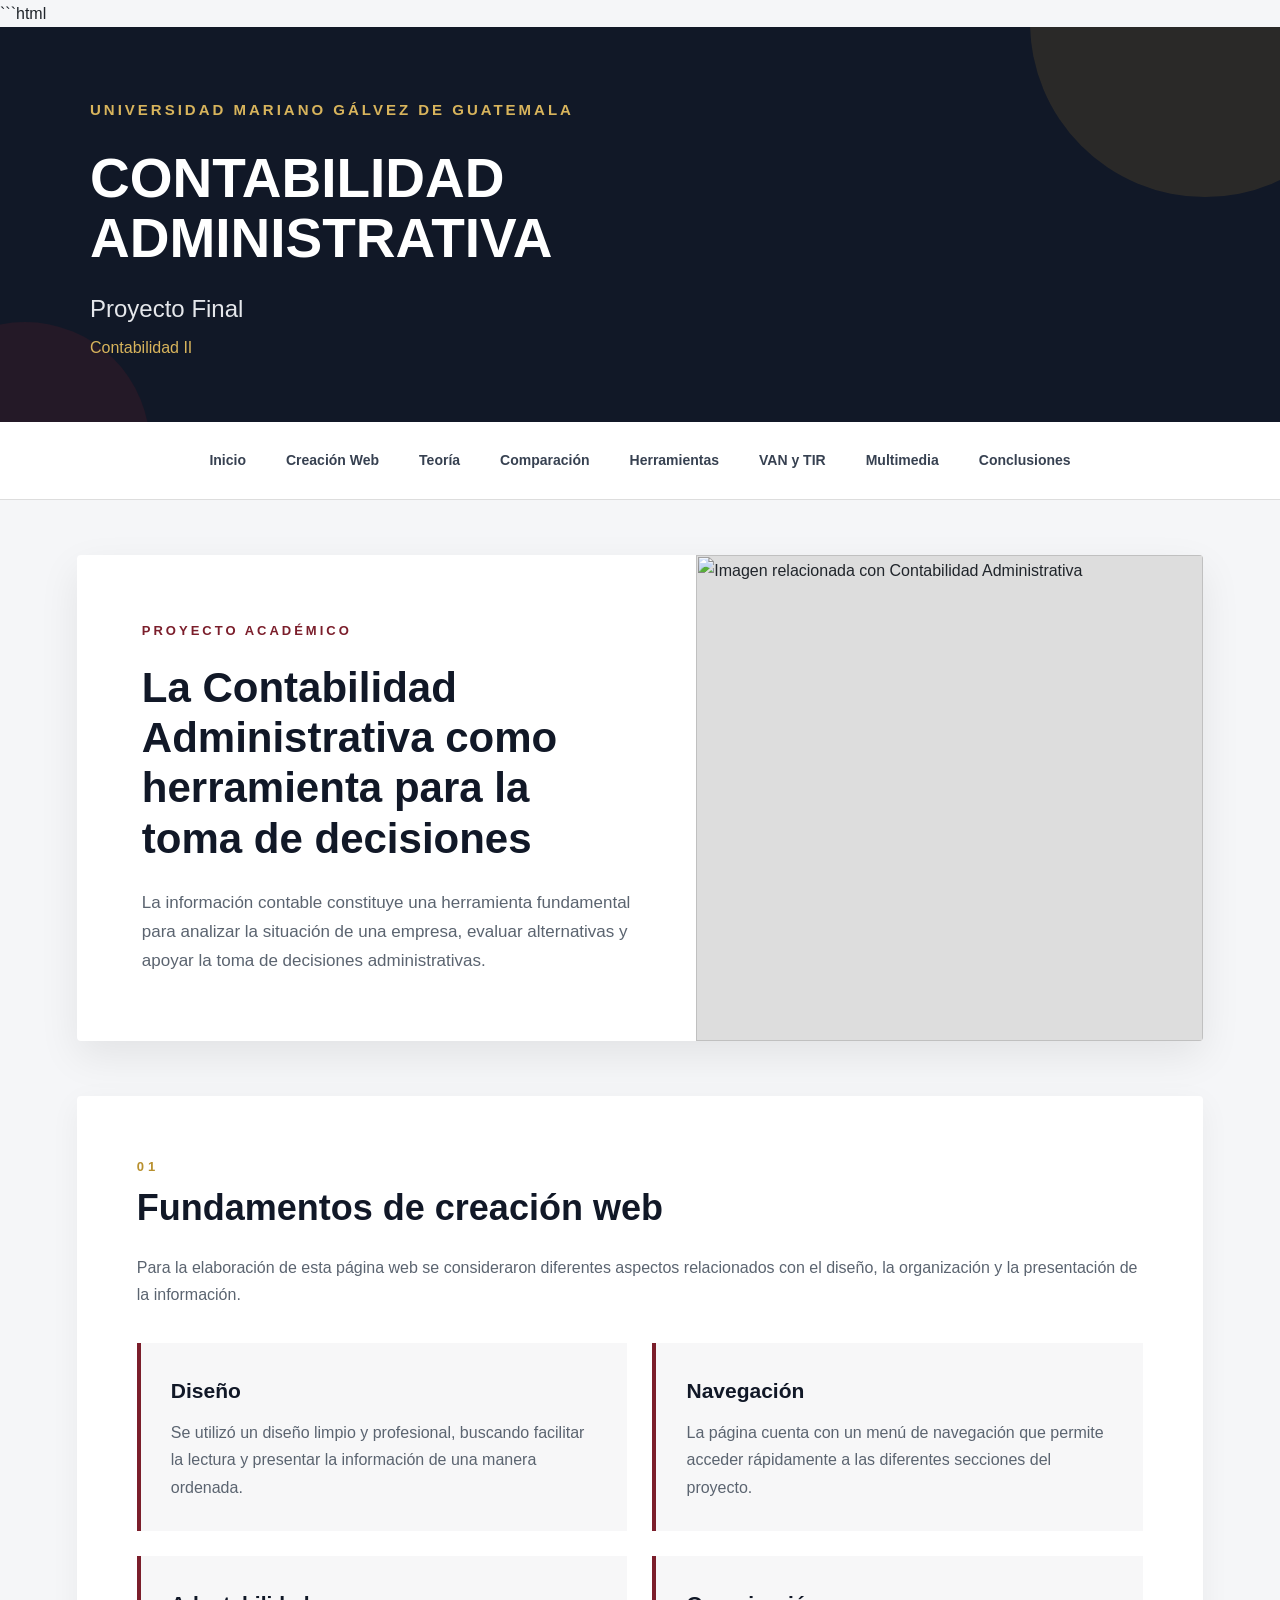
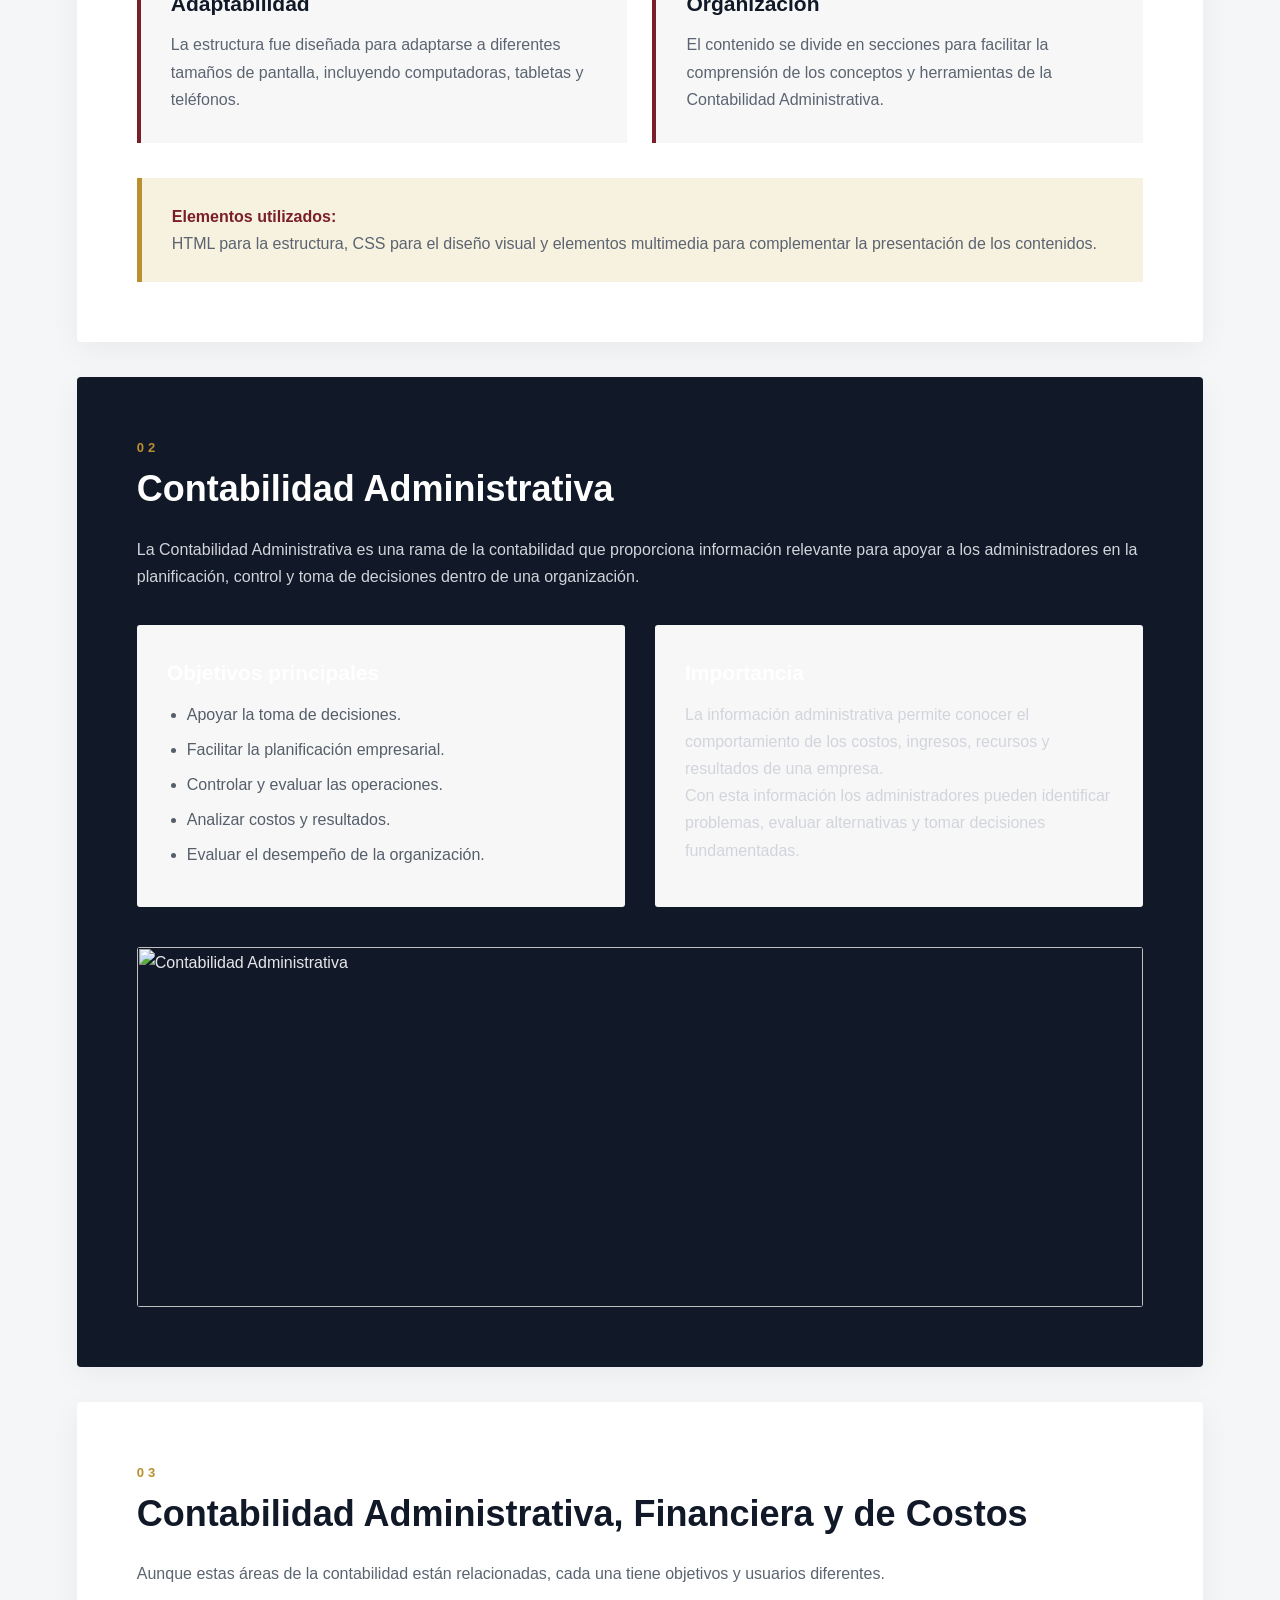
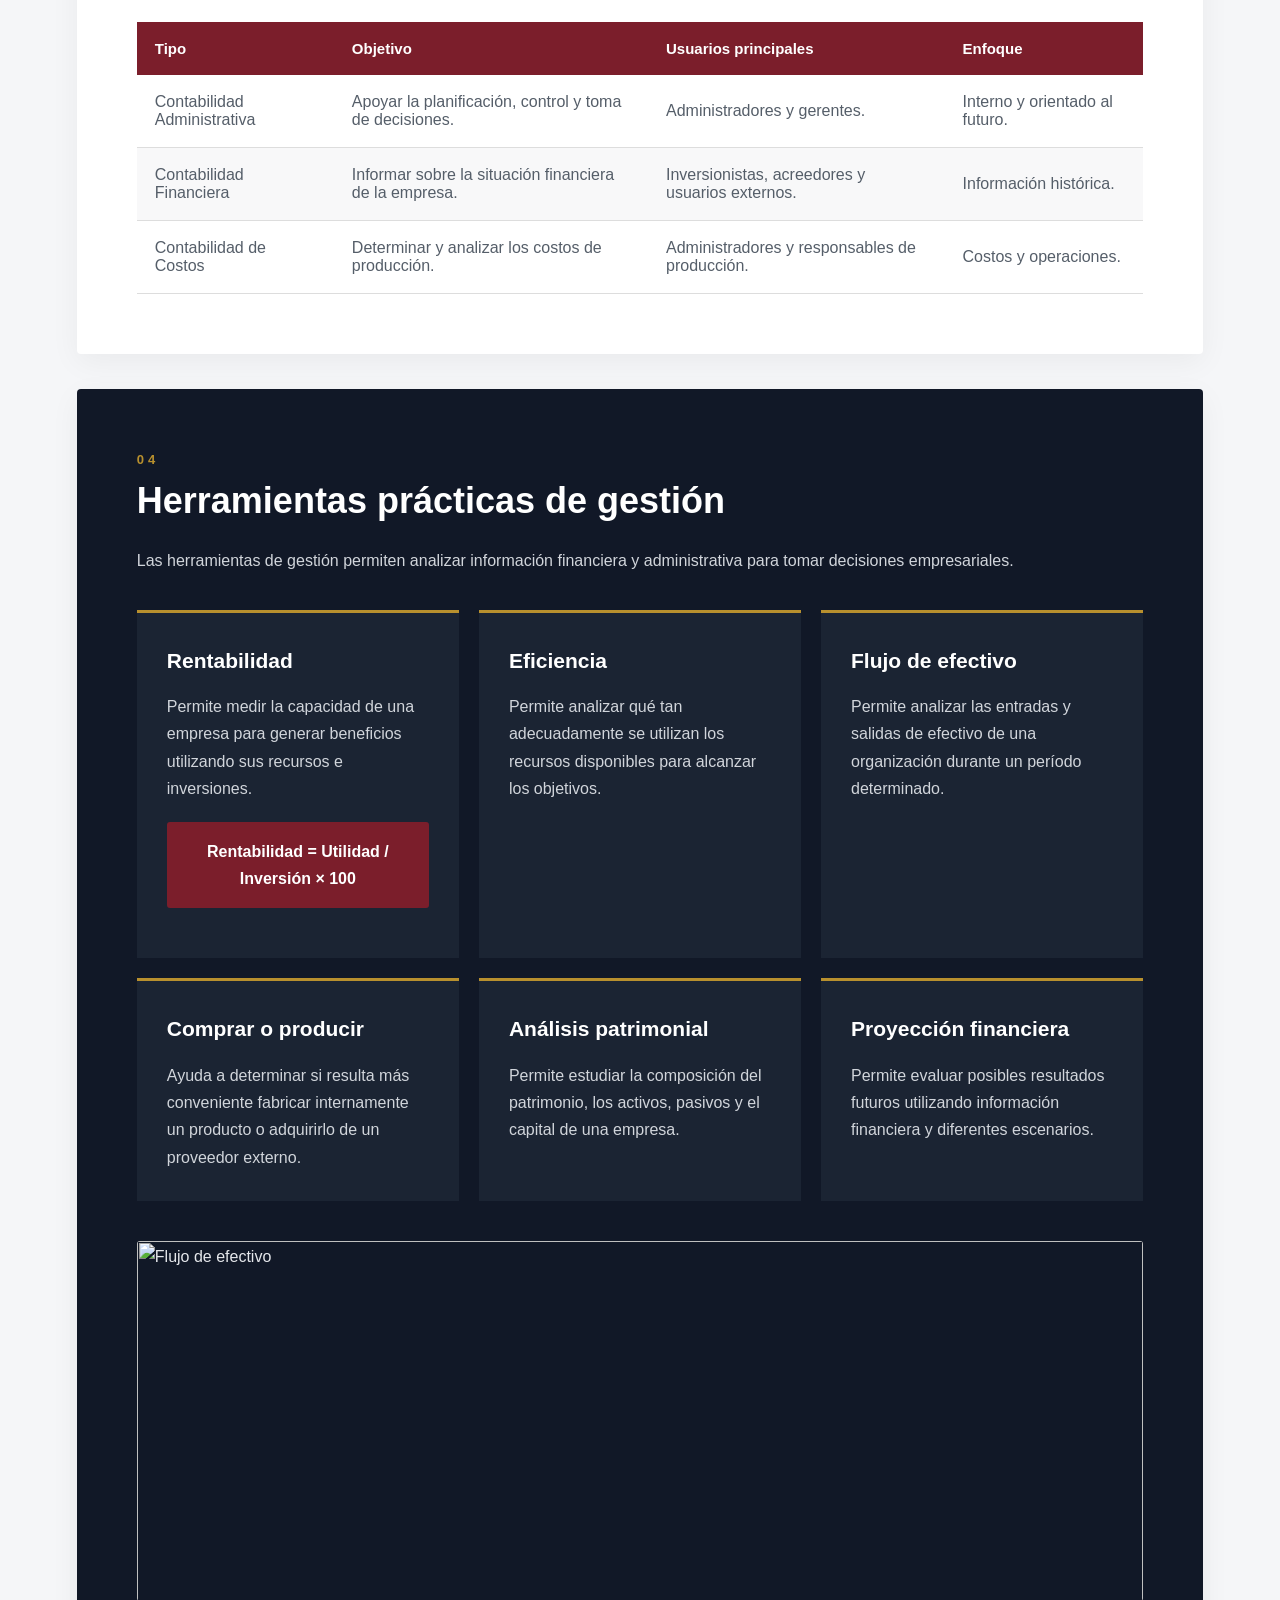
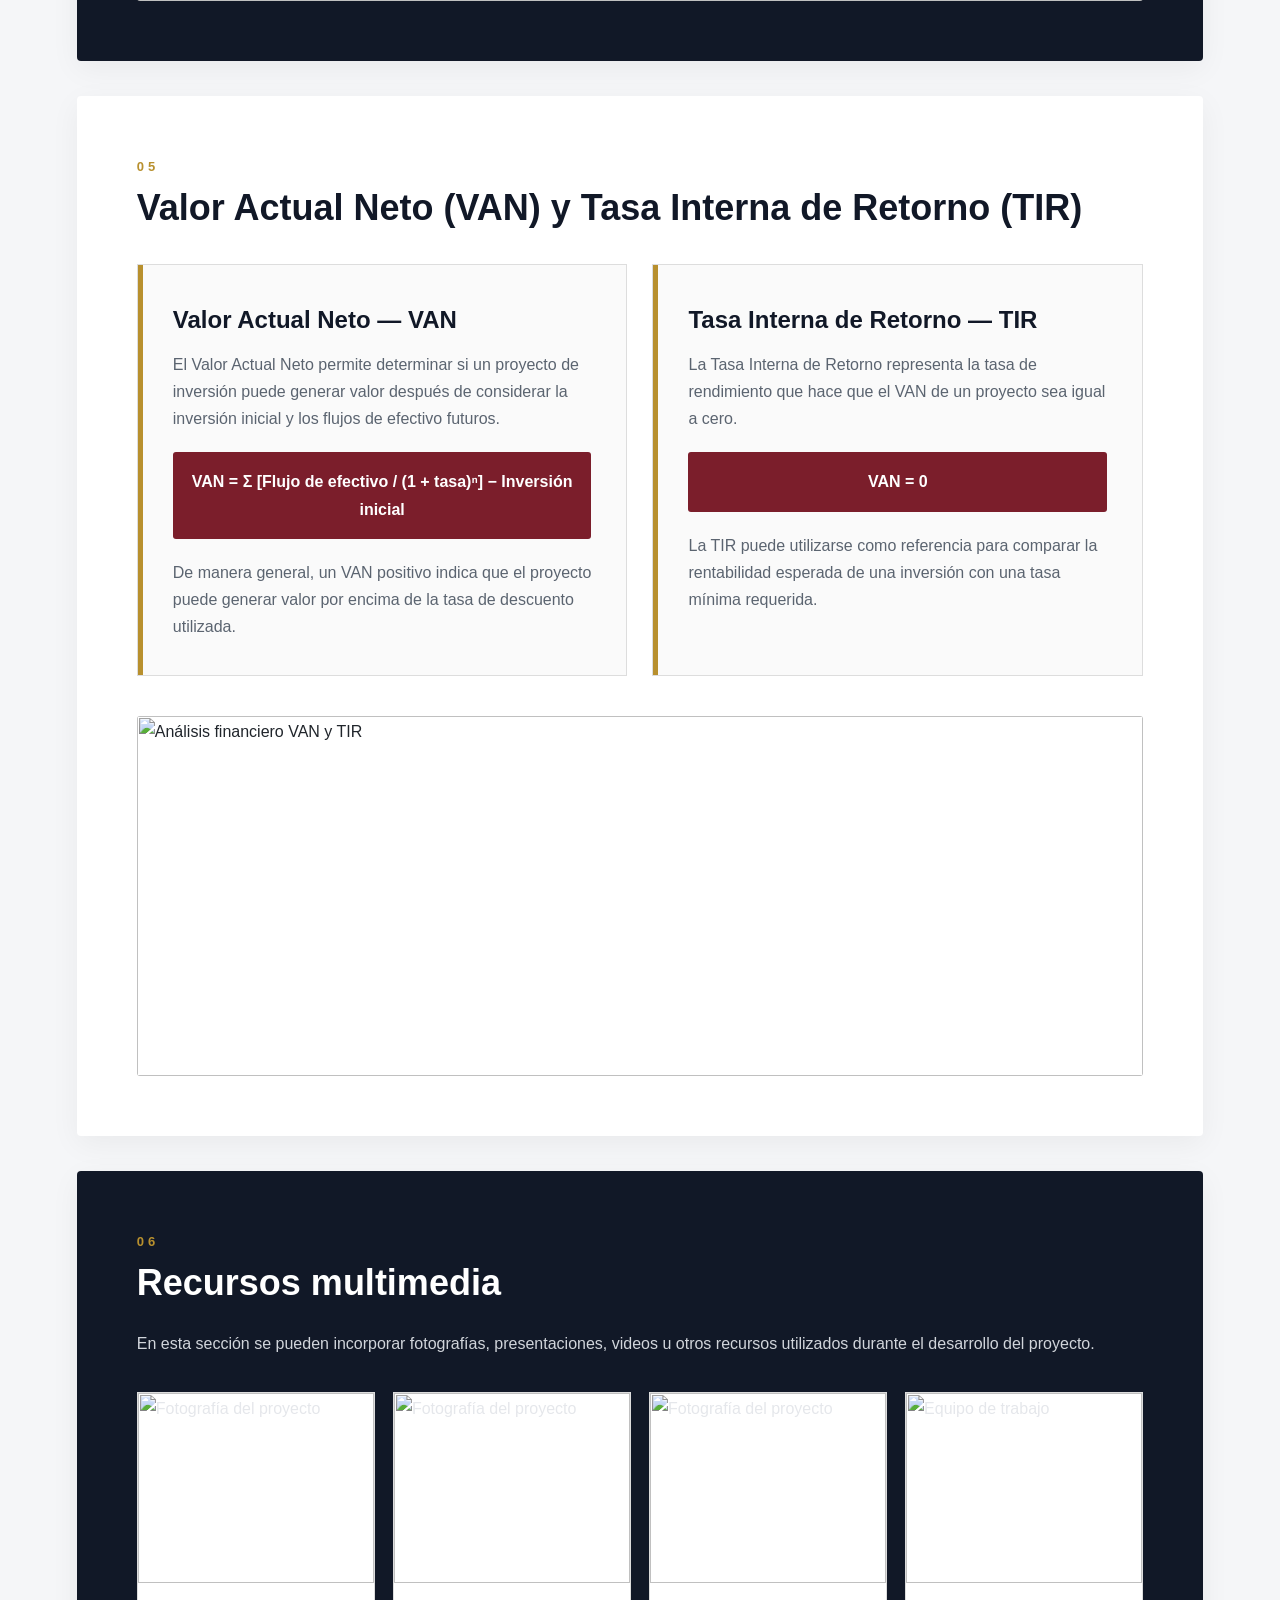
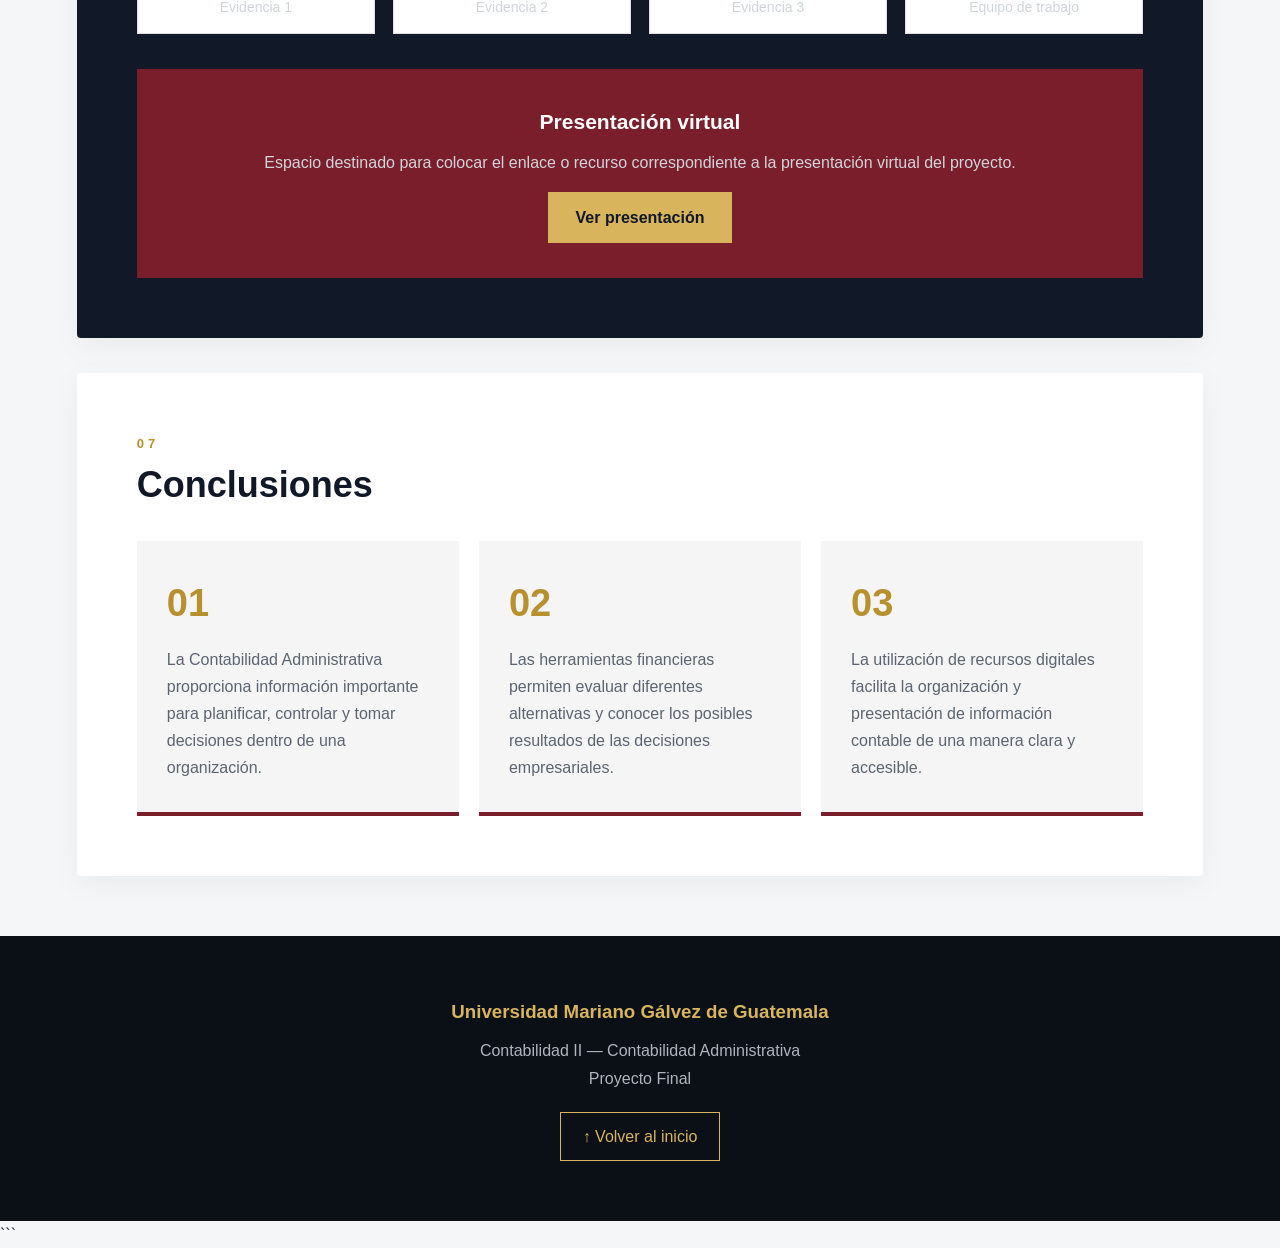
==== index.html @ dbd7d0af "Add files via upload proyecto contabilidad" ====
```html
<!DOCTYPE html>
<html lang="es">

<head>

    <meta charset="UTF-8">
    <meta name="viewport" content="width=device-width, initial-scale=1.0">

    <title>Contabilidad Administrativa | Proyecto Final</title>

    <link rel="stylesheet" href="style.css">

</head>

<body>

    <!-- =========================
         ENCABEZADO
    ========================== -->

    <header id="inicio">

        <div class="encabezado">

            <p class="universidad">
                UNIVERSIDAD MARIANO GÁLVEZ DE GUATEMALA
            </p>

            <h1>CONTABILIDAD ADMINISTRATIVA</h1>

            <p class="subtitulo">
                Proyecto Final
            </p>

            <p class="curso">
                Contabilidad II
            </p>

        </div>

    </header>


    <!-- =========================
         MENÚ DE NAVEGACIÓN
    ========================== -->

    <nav>

        <a href="#inicio">Inicio</a>

        <a href="#web">Creación Web</a>

        <a href="#teoria">Teoría</a>

        <a href="#comparacion">Comparación</a>

        <a href="#herramientas">Herramientas</a>

        <a href="#van-tir">VAN y TIR</a>

        <a href="#multimedia">Multimedia</a>

        <a href="#conclusiones">Conclusiones</a>

    </nav>


    <main>


        <!-- =========================
             PORTADA
        ========================== -->

        <section class="portada">

            <div class="portada-texto">

                <span class="etiqueta">
                    PROYECTO ACADÉMICO
                </span>

                <h2>
                    La Contabilidad Administrativa
                    como herramienta para la toma
                    de decisiones
                </h2>

                <p>
                    La información contable constituye una herramienta
                    fundamental para analizar la situación de una empresa,
                    evaluar alternativas y apoyar la toma de decisiones
                    administrativas.
                </p>

            </div>


            <div class="foto-portada">

                <!-- CAMBIA "portada.jpg" POR TU FOTO -->

                <img
                    src="imagenes/conta4.jpg"
                    alt="Imagen relacionada con Contabilidad Administrativa"
                >

            </div>

        </section>


        <!-- =========================
             1. FUNDAMENTOS WEB
        ========================== -->

        <section id="web" class="seccion">

            <span class="numero">01</span>

            <h2>
                Fundamentos de creación web
            </h2>

            <p>
                Para la elaboración de esta página web se consideraron
                diferentes aspectos relacionados con el diseño, la
                organización y la presentación de la información.
            </p>

            <div class="tarjetas">


                <article class="tarjeta">

                    <h3>Diseño</h3>

                    <p>
                        Se utilizó un diseño limpio y profesional,
                        buscando facilitar la lectura y presentar
                        la información de una manera ordenada.
                    </p>

                </article>


                <article class="tarjeta">

                    <h3>Navegación</h3>

                    <p>
                        La página cuenta con un menú de navegación
                        que permite acceder rápidamente a las
                        diferentes secciones del proyecto.
                    </p>

                </article>


                <article class="tarjeta">

                    <h3>Adaptabilidad</h3>

                    <p>
                        La estructura fue diseñada para adaptarse
                        a diferentes tamaños de pantalla, incluyendo
                        computadoras, tabletas y teléfonos.
                    </p>

                </article>


                <article class="tarjeta">

                    <h3>Organización</h3>

                    <p>
                        El contenido se divide en secciones para
                        facilitar la comprensión de los conceptos
                        y herramientas de la Contabilidad Administrativa.
                    </p>

                </article>


            </div>


            <div class="cita">

                <strong>Elementos utilizados:</strong>

                <p>
                    HTML para la estructura, CSS para el diseño visual
                    y elementos multimedia para complementar
                    la presentación de los contenidos.
                </p>

            </div>

        </section>


        <!-- =========================
             2. CONTABILIDAD ADMINISTRATIVA
        ========================== -->

        <section id="teoria" class="seccion fondo">

            <span class="numero">02</span>

            <h2>
                Contabilidad Administrativa
            </h2>

            <p>
                La Contabilidad Administrativa es una rama de la
                contabilidad que proporciona información relevante
                para apoyar a los administradores en la planificación,
                control y toma de decisiones dentro de una organización.
            </p>


            <div class="dos-columnas">

                <div>

                    <h3>Objetivos principales</h3>

                    <ul>

                        <li>
                            Apoyar la toma de decisiones.
                        </li>

                        <li>
                            Facilitar la planificación empresarial.
                        </li>

                        <li>
                            Controlar y evaluar las operaciones.
                        </li>

                        <li>
                            Analizar costos y resultados.
                        </li>

                        <li>
                            Evaluar el desempeño de la organización.
                        </li>

                    </ul>

                </div>


                <div>

                    <h3>Importancia</h3>

                    <p>
                        La información administrativa permite conocer
                        el comportamiento de los costos, ingresos,
                        recursos y resultados de una empresa.
                    </p>

                    <p>
                        Con esta información los administradores pueden
                        identificar problemas, evaluar alternativas
                        y tomar decisiones fundamentadas.
                    </p>

                </div>

            </div>


            <div class="imagen-seccion">

                <img
                    src="imagenes/admin1.jpg"
                    alt="Contabilidad Administrativa"
                >

            </div>

        </section>


        <!-- =========================
             3. COMPARACIÓN
        ========================== -->

        <section id="comparacion" class="seccion">

            <span class="numero">03</span>

            <h2>
                Contabilidad Administrativa,
                Financiera y de Costos
            </h2>

            <p>
                Aunque estas áreas de la contabilidad están relacionadas,
                cada una tiene objetivos y usuarios diferentes.
            </p>


            <div class="tabla-contenedor">

                <table>

                    <thead>

                        <tr>

                            <th>Tipo</th>

                            <th>Objetivo</th>

                            <th>Usuarios principales</th>

                            <th>Enfoque</th>

                        </tr>

                    </thead>


                    <tbody>

                        <tr>

                            <td>
                                Contabilidad Administrativa
                            </td>

                            <td>
                                Apoyar la planificación,
                                control y toma de decisiones.
                            </td>

                            <td>
                                Administradores y gerentes.
                            </td>

                            <td>
                                Interno y orientado al futuro.
                            </td>

                        </tr>


                        <tr>

                            <td>
                                Contabilidad Financiera
                            </td>

                            <td>
                                Informar sobre la situación
                                financiera de la empresa.
                            </td>

                            <td>
                                Inversionistas, acreedores
                                y usuarios externos.
                            </td>

                            <td>
                                Información histórica.
                            </td>

                        </tr>


                        <tr>

                            <td>
                                Contabilidad de Costos
                            </td>

                            <td>
                                Determinar y analizar
                                los costos de producción.
                            </td>

                            <td>
                                Administradores y responsables
                                de producción.
                            </td>

                            <td>
                                Costos y operaciones.
                            </td>

                        </tr>

                    </tbody>

                </table>

            </div>

        </section>


        <!-- =========================
             4. HERRAMIENTAS
        ========================== -->

        <section id="herramientas" class="seccion fondo">

            <span class="numero">04</span>

            <h2>
                Herramientas prácticas de gestión
            </h2>

            <p>
                Las herramientas de gestión permiten analizar
                información financiera y administrativa para
                tomar decisiones empresariales.
            </p>


            <div class="herramientas">


                <article>

                    <h3>Rentabilidad</h3>

                    <p>
                        Permite medir la capacidad de una empresa
                        para generar beneficios utilizando sus
                        recursos e inversiones.
                    </p>

                    <div class="formula">

                        Rentabilidad =
                        Utilidad / Inversión × 100

                    </div>

                </article>


                <article>

                    <h3>Eficiencia</h3>

                    <p>
                        Permite analizar qué tan adecuadamente
                        se utilizan los recursos disponibles
                        para alcanzar los objetivos.
                    </p>

                </article>


                <article>

                    <h3>Flujo de efectivo</h3>

                    <p>
                        Permite analizar las entradas y salidas
                        de efectivo de una organización durante
                        un período determinado.
                    </p>

                </article>


                <article>

                    <h3>Comprar o producir</h3>

                    <p>
                        Ayuda a determinar si resulta más conveniente
                        fabricar internamente un producto o adquirirlo
                        de un proveedor externo.
                    </p>

                </article>


                <article>

                    <h3>Análisis patrimonial</h3>

                    <p>
                        Permite estudiar la composición del patrimonio,
                        los activos, pasivos y el capital de una empresa.
                    </p>

                </article>


                <article>

                    <h3>Proyección financiera</h3>

                    <p>
                        Permite evaluar posibles resultados futuros
                        utilizando información financiera y diferentes
                        escenarios.
                    </p>

                </article>


            </div>


            <div class="imagen-seccion">

                <img
                    src="imagenes/efectivo.jpg"
                    alt="Flujo de efectivo"
                >

            </div>

        </section>


        <!-- =========================
             5. VAN Y TIR
        ========================== -->

        <section id="van-tir" class="seccion">

            <span class="numero">05</span>

            <h2>
                Valor Actual Neto (VAN) y Tasa Interna de Retorno (TIR)
            </h2>


            <div class="van-tir">


                <article>

                    <h3>Valor Actual Neto — VAN</h3>

                    <p>
                        El Valor Actual Neto permite determinar
                        si un proyecto de inversión puede generar
                        valor después de considerar la inversión
                        inicial y los flujos de efectivo futuros.
                    </p>

                    <div class="formula">

                        VAN =
                        Σ [Flujo de efectivo / (1 + tasa)ⁿ]
                        − Inversión inicial

                    </div>

                    <p>
                        De manera general, un VAN positivo indica
                        que el proyecto puede generar valor por
                        encima de la tasa de descuento utilizada.
                    </p>

                </article>


                <article>

                    <h3>Tasa Interna de Retorno — TIR</h3>

                    <p>
                        La Tasa Interna de Retorno representa la tasa
                        de rendimiento que hace que el VAN de un
                        proyecto sea igual a cero.
                    </p>

                    <div class="formula">

                        VAN = 0

                    </div>

                    <p>
                        La TIR puede utilizarse como referencia para
                        comparar la rentabilidad esperada de una
                        inversión con una tasa mínima requerida.
                    </p>

                </article>


            </div>


            <div class="imagen-seccion">

                <img
                    src="imagenes/van.jpg"
                    alt="Análisis financiero VAN y TIR"
                >

            </div>

        </section>


        <!-- =========================
             6. MULTIMEDIA
        ========================== -->

        <section id="multimedia" class="seccion fondo">

            <span class="numero">06</span>

            <h2>
                Recursos multimedia
            </h2>

            <p>
                En esta sección se pueden incorporar fotografías,
                presentaciones, videos u otros recursos utilizados
                durante el desarrollo del proyecto.
            </p>


            <div class="galeria">


                <div class="foto">

                    <img
                        src="imagenes/herramientas .png"
                        alt="Fotografía del proyecto"
                    >

                    <p>
                        Evidencia 1
                    </p>

                </div>


                <div class="foto">

                    <img
                        src="imagenes/conta1.jpg"
                        alt="Fotografía del proyecto"
                    >

                    <p>
                        Evidencia 2
                    </p>

                </div>


                <div class="foto">

                    <img
                        src="imagenes/conta2.jpg"
                        alt="Fotografía del proyecto"
                    >

                    <p>
                        Evidencia 3
                    </p>

                </div>


                <div class="foto">

                    <img
                        src="imagenes/conta3.jpg"
                        alt="Equipo de trabajo"
                    >

                    <p>
                        Equipo de trabajo
                    </p>

                </div>


            </div>


            <div class="presentacion">

                <h3>
                    Presentación virtual
                </h3>

                <p>
                    Espacio destinado para colocar el enlace
                    o recurso correspondiente a la presentación
                    virtual del proyecto.
                </p>

                <a href="#" class="boton">
                    Ver presentación
                </a>

            </div>

        </section>


        <!-- =========================
             7. CONCLUSIONES
        ========================== -->

        <section id="conclusiones" class="seccion">

            <span class="numero">07</span>

            <h2>
                Conclusiones
            </h2>

            <div class="conclusiones">


                <article>

                    <h3>01</h3>

                    <p>
                        La Contabilidad Administrativa proporciona
                        información importante para planificar,
                        controlar y tomar decisiones dentro de una
                        organización.
                    </p>

                </article>


                <article>

                    <h3>02</h3>

                    <p>
                        Las herramientas financieras permiten evaluar
                        diferentes alternativas y conocer los posibles
                        resultados de las decisiones empresariales.
                    </p>

                </article>


                <article>

                    <h3>03</h3>

                    <p>
                        La utilización de recursos digitales facilita
                        la organización y presentación de información
                        contable de una manera clara y accesible.
                    </p>

                </article>


            </div>

        </section>


    </main>


    <!-- =========================
         PIE DE PÁGINA
    ========================== -->

    <footer>

        <h3>
            Universidad Mariano Gálvez de Guatemala
        </h3>

        <p>
            Contabilidad II — Contabilidad Administrativa
        </p>

        <p>
            Proyecto Final
        </p>

        <a href="#inicio">
            ↑ Volver al inicio
        </a>

    </footer>


</body>

</html>
```
---- style.css ----
/* =========================================
   DISEÑO GENERAL
========================================= */

* {
    margin: 0;
    padding: 0;
    box-sizing: border-box;
}

html {
    scroll-behavior: smooth;
}

body {
    font-family: "Segoe UI", Arial, sans-serif;
    background: #f5f6f8;
    color: #20252b;
    line-height: 1.7;
}


/* =========================================
   ENCABEZADO
========================================= */

header {
    background: #111827;
    color: white;
    padding: 70px 25px 60px;
    position: relative;
    overflow: hidden;
}

/* Detalles decorativos */

header::before {
    content: "";
    position: absolute;
    width: 350px;
    height: 350px;
    background: #b8902e;
    border-radius: 50%;
    opacity: 0.15;
    right: -100px;
    top: -180px;
}

header::after {
    content: "";
    position: absolute;
    width: 250px;
    height: 250px;
    background: #7b1e2b;
    border-radius: 50%;
    opacity: 0.18;
    left: -100px;
    bottom: -150px;
}

.encabezado {
    max-width: 1100px;
    margin: auto;
    position: relative;
    z-index: 2;
}

.universidad {
    color: #d8b45c;
    font-size: 15px;
    font-weight: bold;
    letter-spacing: 3px;
    margin-bottom: 25px;
}

header h1 {
    font-size: 55px;
    max-width: 800px;
    line-height: 1.1;
    margin-bottom: 20px;
}

.subtitulo {
    font-size: 24px;
    color: #e5e7eb;
}

.curso {
    color: #d8b45c;
    margin-top: 5px;
}


/* =========================================
   NAVEGACIÓN
========================================= */

nav {
    background: #ffffff;
    padding: 18px 5%;
    display: flex;
    justify-content: center;
    gap: 8px;
    flex-wrap: wrap;
    position: sticky;
    top: 0;
    z-index: 1000;
    border-bottom: 1px solid #ddd;
}

nav a {
    text-decoration: none;
    color: #374151;
    padding: 9px 16px;
    border-radius: 30px;
    font-size: 14px;
    font-weight: 600;
    transition: 0.3s;
}

nav a:hover {
    background: #7b1e2b;
    color: white;
    transform: translateY(-2px);
}


/* =========================================
   CONTENEDOR
========================================= */

main {
    width: 88%;
    max-width: 1150px;
    margin: auto;
}


/* =========================================
   PORTADA
========================================= */

.portada {
    margin: 55px 0;
    min-height: 430px;
    background: white;
    display: grid;
    grid-template-columns: 1.1fr 0.9fr;
    border-radius: 4px;
    overflow: hidden;
    box-shadow: 0 15px 40px rgba(0, 0, 0, 0.08);
}

.portada-texto {
    padding: 65px;
    display: flex;
    justify-content: center;
    flex-direction: column;
}

.etiqueta {
    color: #7b1e2b;
    font-size: 13px;
    font-weight: bold;
    letter-spacing: 3px;
    margin-bottom: 20px;
}

.portada h2 {
    font-size: 42px;
    line-height: 1.2;
    color: #111827;
    margin-bottom: 25px;
}

.portada p {
    color: #5b6470;
    font-size: 17px;
}

.foto-portada {
    background: #ddd;
    min-height: 430px;
}

.foto-portada img {
    width: 100%;
    height: 100%;
    object-fit: cover;
}


/* =========================================
   SECCIONES
========================================= */

.seccion {
    background: white;
    margin: 35px 0;
    padding: 60px;
    border-radius: 4px;
    box-shadow: 0 8px 30px rgba(0, 0, 0, 0.05);
}

.seccion.fondo {
    background: #111827;
    color: #e5e7eb;
}

.seccion.fondo h2,
.seccion.fondo h3 {
    color: white;
}

.numero {
    color: #b8902e;
    font-size: 13px;
    font-weight: bold;
    letter-spacing: 4px;
}

.seccion h2 {
    color: #111827;
    font-size: 36px;
    line-height: 1.2;
    margin: 8px 0 25px;
}

.seccion h3 {
    color: #7b1e2b;
    font-size: 21px;
    margin-bottom: 10px;
}

.seccion p {
    color: #5b6470;
}

.seccion.fondo p {
    color: #d1d5db;
}


/* =========================================
   TARJETAS DE FUNDAMENTOS
========================================= */

.tarjetas {
    display: grid;
    grid-template-columns: repeat(2, 1fr);
    gap: 25px;
    margin-top: 35px;
}

.tarjeta {
    background: #f7f7f8;
    padding: 30px;
    border-left: 4px solid #7b1e2b;
    transition: 0.3s;
}

.tarjeta:hover {
    transform: translateX(6px);
    background: #f0f0f2;
}

.tarjeta h3 {
    color: #111827;
}


/* =========================================
   BLOQUE DESTACADO
========================================= */

.cita {
    margin-top: 35px;
    padding: 25px 30px;
    background: #f7f1df;
    border-left: 5px solid #b8902e;
}

.cita strong {
    color: #7b1e2b;
}


/* =========================================
   DOS COLUMNAS
========================================= */

.dos-columnas {
    display: grid;
    grid-template-columns: 1fr 1fr;
    gap: 30px;
    margin-top: 35px;
}

.dos-columnas > div {
    background: #f7f7f8;
    padding: 30px;
    border-radius: 3px;
}

.dos-columnas ul {
    padding-left: 20px;
}

.dos-columnas li {
    margin-bottom: 8px;
    color: #555e69;
}


/* =========================================
   IMÁGENES
========================================= */

.imagen-seccion {
    margin-top: 40px;
}

.imagen-seccion img {
    display: block;
    width: 100%;
    height: 360px;
    object-fit: cover;
    border-radius: 3px;
}


/* =========================================
   TABLA
========================================= */

.tabla-contenedor {
    overflow-x: auto;
    margin-top: 35px;
}

table {
    width: 100%;
    border-collapse: collapse;
    background: white;
}

th {
    background: #7b1e2b;
    color: white;
    text-align: left;
    padding: 18px;
    font-size: 15px;
}

td {
    padding: 18px;
    border-bottom: 1px solid #ddd;
    color: #555e69;
}

tr:nth-child(even) {
    background: #f8f8f9;
}

tr:hover {
    background: #f2ecda;
}


/* =========================================
   HERRAMIENTAS
========================================= */

.herramientas {
    display: grid;
    grid-template-columns: repeat(3, 1fr);
    gap: 20px;
    margin-top: 35px;
}

.herramientas article {
    background: #1b2433;
    padding: 30px;
    border-top: 3px solid #b8902e;
    transition: 0.3s;
}

.herramientas article:hover {
    transform: translateY(-6px);
    background: #222e40;
}

.herramientas h3 {
    color: #d8b45c;
    margin-bottom: 15px;
}

.herramientas p {
    color: #cbd5e1;
}


/* =========================================
   FÓRMULAS
========================================= */

.formula {
    background: #7b1e2b;
    color: white;
    padding: 16px;
    margin: 20px 0;
    text-align: center;
    font-weight: bold;
    border-radius: 3px;
}


/* =========================================
   VAN Y TIR
========================================= */

.van-tir {
    display: grid;
    grid-template-columns: 1fr 1fr;
    gap: 25px;
    margin-top: 35px;
}

.van-tir article {
    border: 1px solid #ddd;
    padding: 35px;
    background: #fafafa;
    position: relative;
}

.van-tir article::before {
    content: "";
    position: absolute;
    width: 5px;
    height: 100%;
    background: #b8902e;
    left: 0;
    top: 0;
}

.van-tir h3 {
    color: #111827;
    font-size: 24px;
}


/* =========================================
   GALERÍA
========================================= */

.galeria {
    display: grid;
    grid-template-columns: repeat(4, 1fr);
    gap: 18px;
    margin-top: 35px;
}

.foto {
    background: white;
    overflow: hidden;
    border: 1px solid #ddd;
}

.foto img {
    display: block;
    width: 100%;
    height: 190px;
    object-fit: cover;
    transition: 0.4s;
}

.foto:hover img {
    transform: scale(1.06);
}

.foto p {
    padding: 13px;
    margin: 0;
    text-align: center;
    font-size: 14px;
    color: #374151;
}


/* =========================================
   PRESENTACIÓN
========================================= */

.presentacion {
    margin-top: 35px;
    padding: 35px;
    background: #7b1e2b;
    text-align: center;
}

.presentacion h3 {
    color: white;
}

.presentacion p {
    color: #f1f1f1;
}

.boton {
    display: inline-block;
    margin-top: 15px;
    padding: 12px 28px;
    background: #d8b45c;
    color: #111827;
    text-decoration: none;
    font-weight: bold;
    transition: 0.3s;
}

.boton:hover {
    background: white;
}


/* =========================================
   CONCLUSIONES
========================================= */

.conclusiones {
    display: grid;
    grid-template-columns: repeat(3, 1fr);
    gap: 20px;
    margin-top: 35px;
}

.conclusiones article {
    padding: 30px;
    background: #f5f5f6;
    border-bottom: 4px solid #7b1e2b;
}

.conclusiones h3 {
    color: #b8902e;
    font-size: 38px;
}


/* =========================================
   FOOTER
========================================= */

footer {
    margin-top: 60px;
    padding: 60px 20px;
    background: #0b0f16;
    color: white;
    text-align: center;
}

footer h3 {
    color: #d8b45c;
    margin-bottom: 10px;
}

footer p {
    color: #aeb5bf;
}

footer a {
    display: inline-block;
    margin-top: 20px;
    padding: 10px 22px;
    border: 1px solid #d8b45c;
    color: #d8b45c;
    text-decoration: none;
    transition: 0.3s;
}

footer a:hover {
    background: #d8b45c;
    color: #111827;
}


/* =========================================
   TABLET
========================================= */

@media (max-width: 900px) {

    header h1 {
        font-size: 42px;
    }

    .portada {
        grid-template-columns: 1fr;
    }

    .tarjetas {
        grid-template-columns: 1fr 1fr;
    }

    .herramientas {
        grid-template-columns: 1fr 1fr;
    }

    .galeria {
        grid-template-columns: 1fr 1fr;
    }

}


/* =========================================
   CELULAR
========================================= */

@media (max-width: 600px) {

    header {
        padding: 45px 20px;
    }

    header h1 {
        font-size: 32px;
    }

    .universidad {
        font-size: 12px;
        letter-spacing: 1.5px;
    }

    nav {
        position: static;
    }

    nav a {
        font-size: 12px;
    }

    main {
        width: 94%;
    }

    .portada-texto {
        padding: 35px 25px;
    }

    .portada h2 {
        font-size: 30px;
    }

    .seccion {
        padding: 35px 22px;
    }

    .seccion h2 {
        font-size: 28px;
    }

    .tarjetas,
    .dos-columnas,
    .herramientas,
    .van-tir,
    .galeria,
    .conclusiones {
        grid-template-columns: 1fr;
    }

    .foto-portada {
        min-height: 280px;
    }

    .imagen-seccion img {
        height: 250px;
    }

    .foto img {
        height: 240px;
    }

}
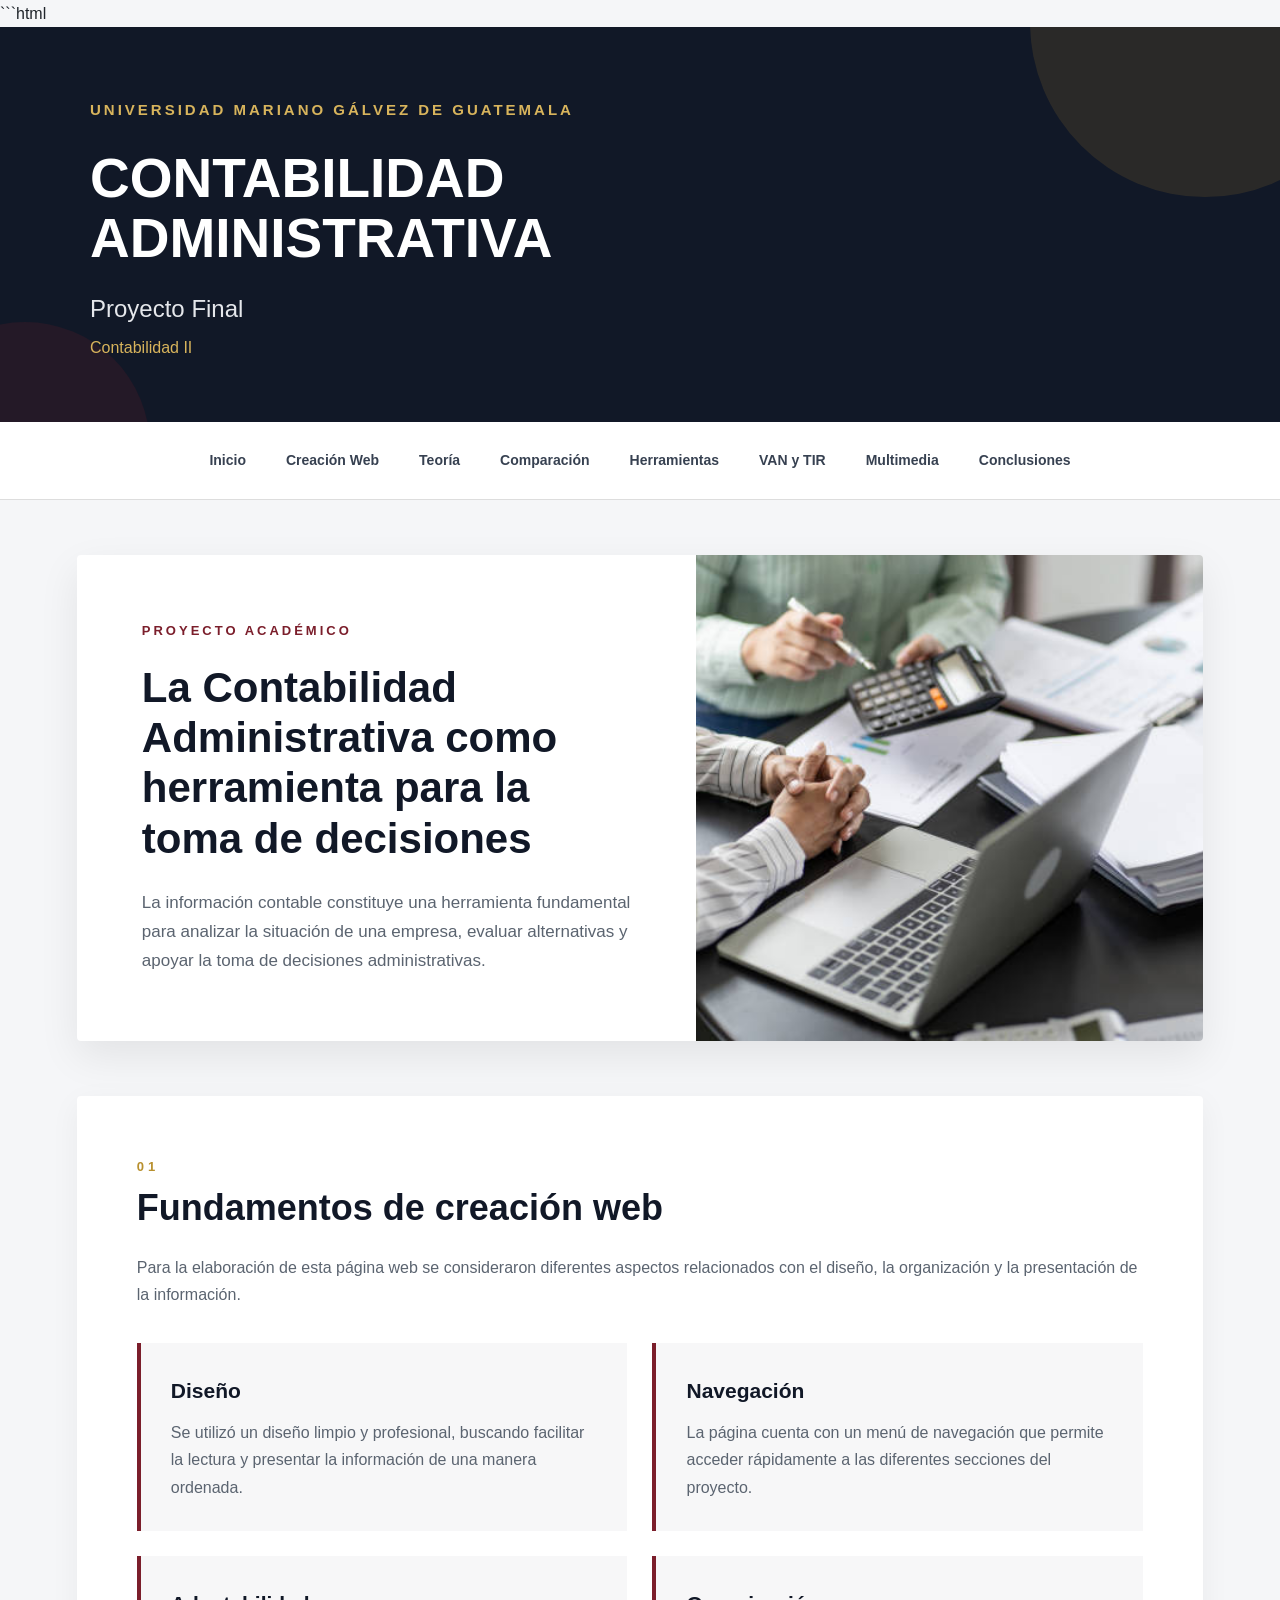
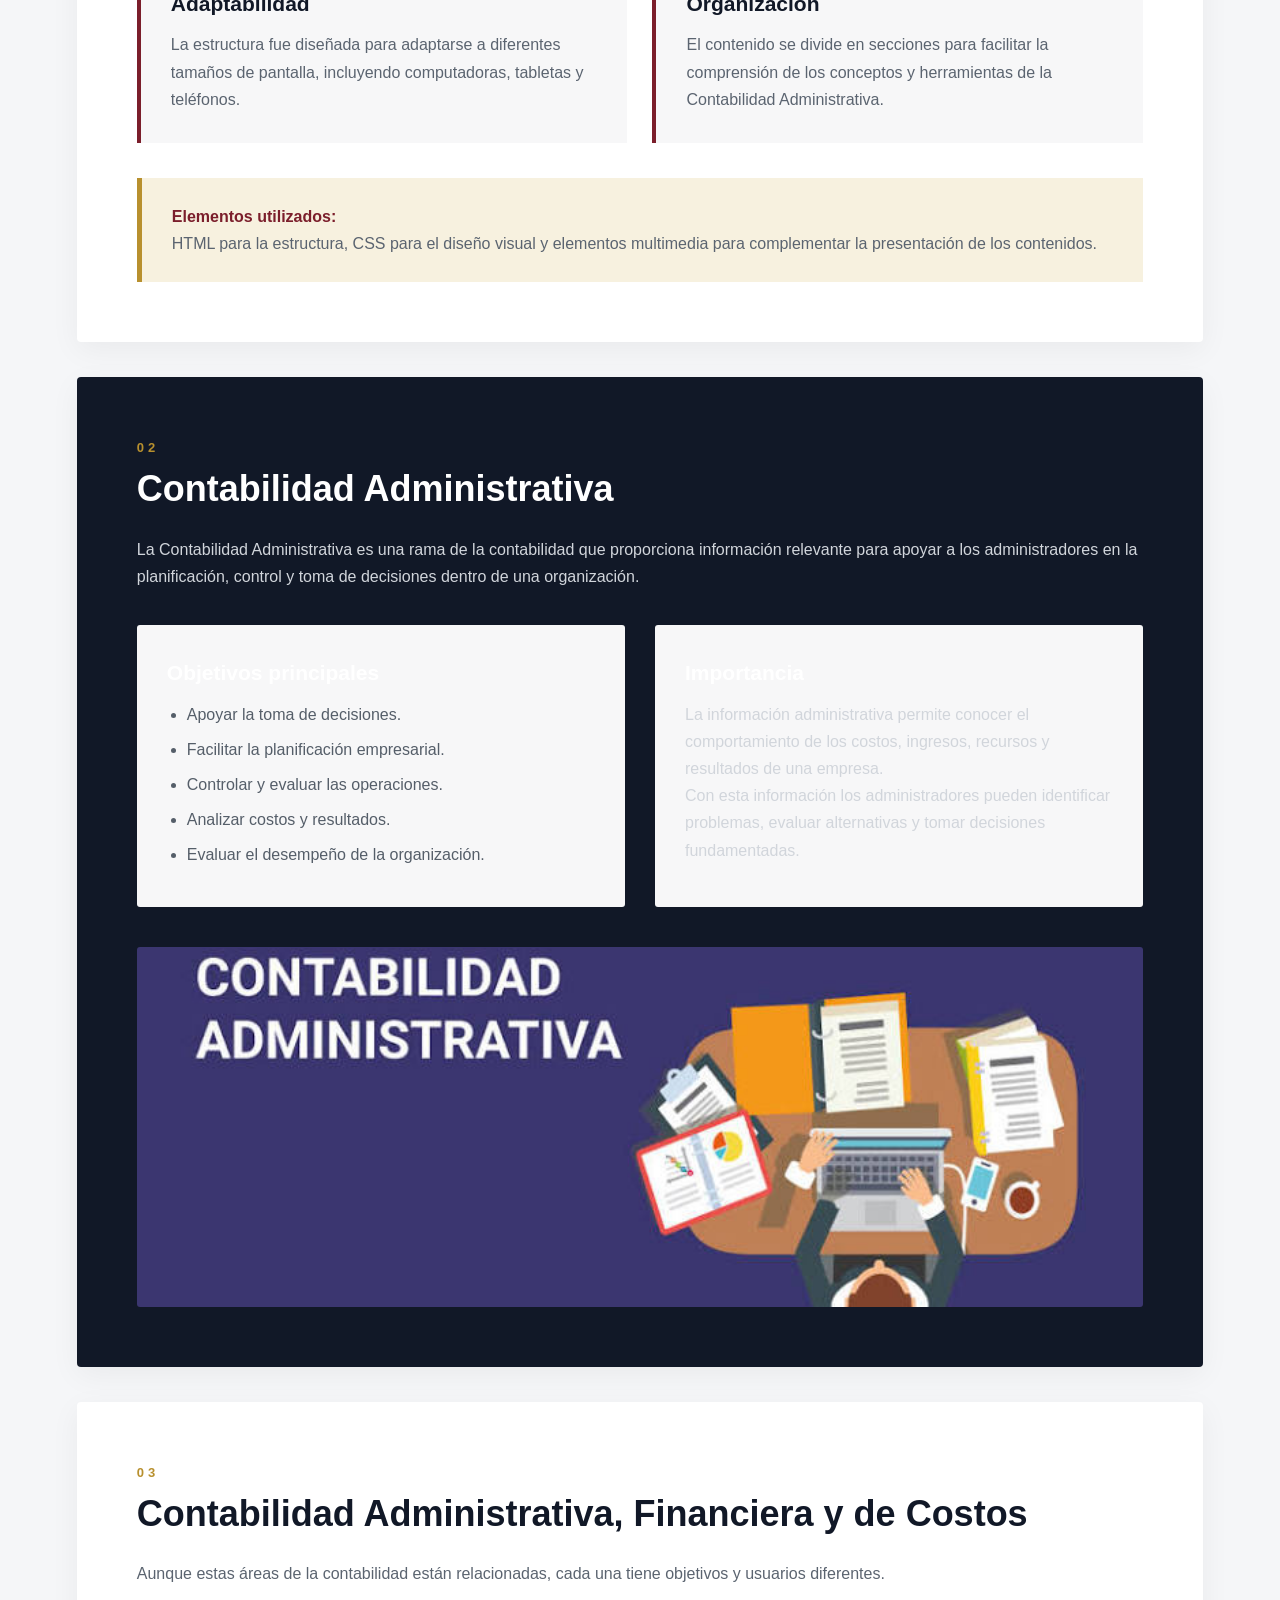
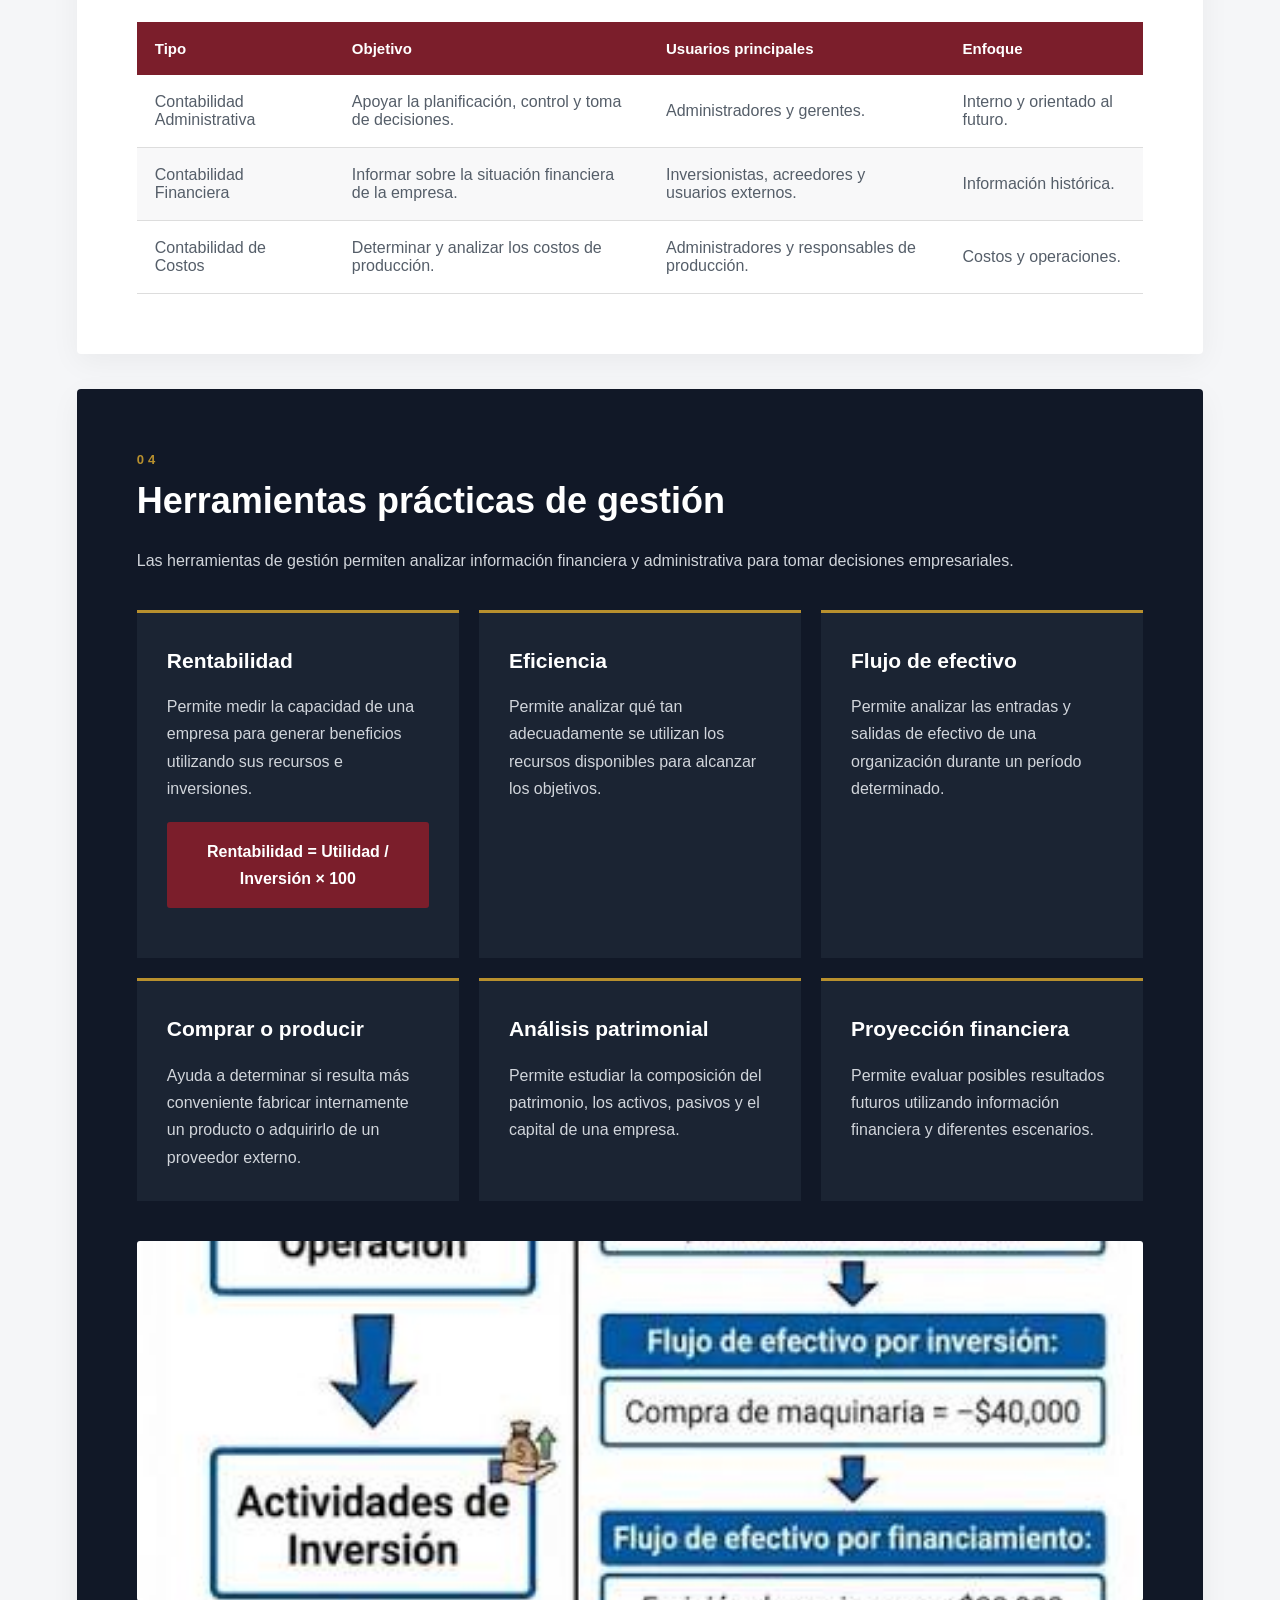
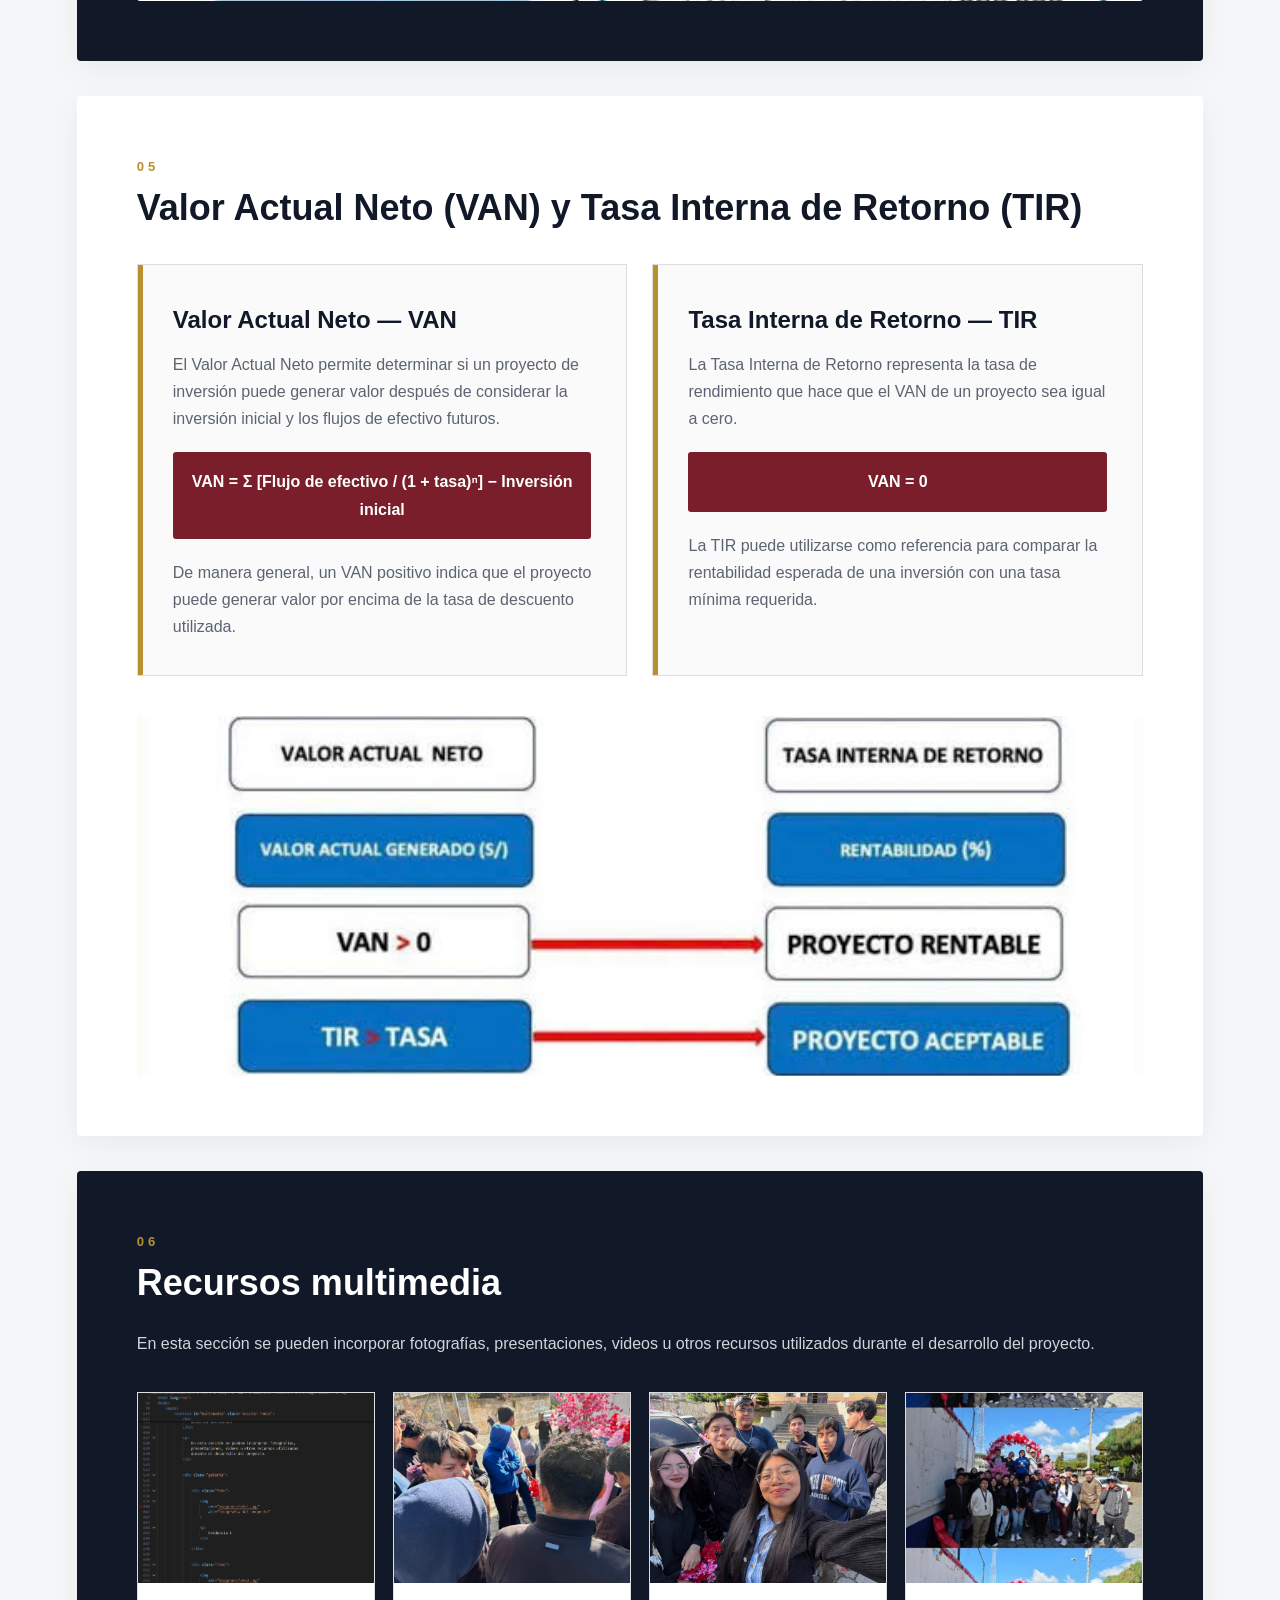
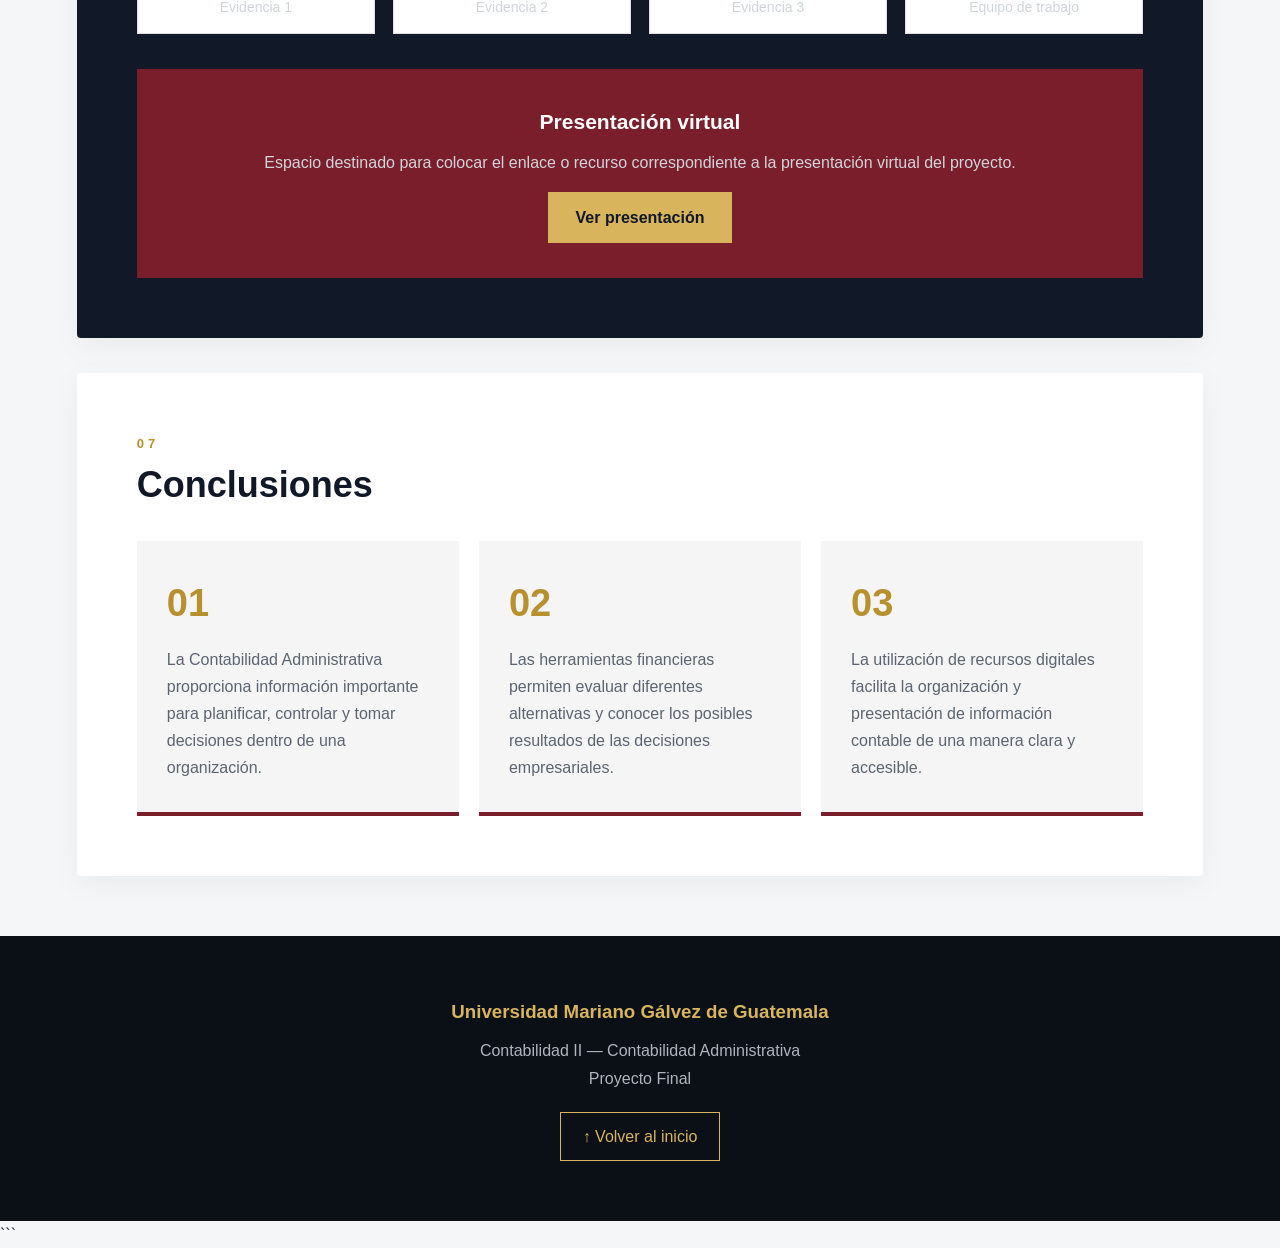
==== commit 86f6ac3d: "Update index.html" ====
--- a/index.html
+++ b/index.html
@@ -103,8 +103,8 @@
                 <!-- CAMBIA "portada.jpg" POR TU FOTO -->
 
                 <img
-                    src="imagenes/conta4.jpg"
-                    alt="Imagen relacionada con Contabilidad Administrativa"
+                     src="Imagenes/conta4.jpg"
+                     alt="Imagen relacionada con Contabilidad Administrativa"
                 >
 
             </div>
@@ -280,8 +280,8 @@
             <div class="imagen-seccion">
 
                 <img
-                    src="imagenes/admin1.jpg"
-                    alt="Contabilidad Administrativa"
+                     src="Imagenes/admin1.jpg"
+                     alt="Contabilidad Administrativa"
                 >
 
             </div>
@@ -519,8 +519,8 @@
             <div class="imagen-seccion">
 
                 <img
-                    src="imagenes/efectivo.jpg"
-                    alt="Flujo de efectivo"
+                     src="Imagenes/efectivo.jpg"
+                     alt="Flujo de efectivo"
                 >
 
             </div>
@@ -603,7 +603,7 @@
             <div class="imagen-seccion">
 
                 <img
-                    src="imagenes/van.jpg"
+                    src="Imagenes/van.jpg"
                     alt="Análisis financiero VAN y TIR"
                 >
 
@@ -637,7 +637,7 @@
                 <div class="foto">
 
                     <img
-                        src="imagenes/herramientas .png"
+                        src="Imagenes/herramientas%20.png"
                         alt="Fotografía del proyecto"
                     >
 
@@ -651,8 +651,8 @@
                 <div class="foto">
 
                     <img
-                        src="imagenes/conta1.jpg"
-                        alt="Fotografía del proyecto"
+                       src="Imagenes/conta1.jpg"
+                       alt="Fotografía del proyecto"
                     >
 
                     <p>
@@ -665,8 +665,8 @@
                 <div class="foto">
 
                     <img
-                        src="imagenes/conta2.jpg"
-                        alt="Fotografía del proyecto"
+                       src="Imagenes/conta2.jpg"
+                       alt="Fotografía del proyecto"
                     >
 
                     <p>
@@ -679,8 +679,8 @@
                 <div class="foto">
 
                     <img
-                        src="imagenes/conta3.jpg"
-                        alt="Equipo de trabajo"
+                         src="Imagenes/conta3.jpg"
+                         alt="Equipo de trabajo"
                     >
 
                     <p>
@@ -805,4 +805,4 @@
 </body>
 
 </html>
-```+```
